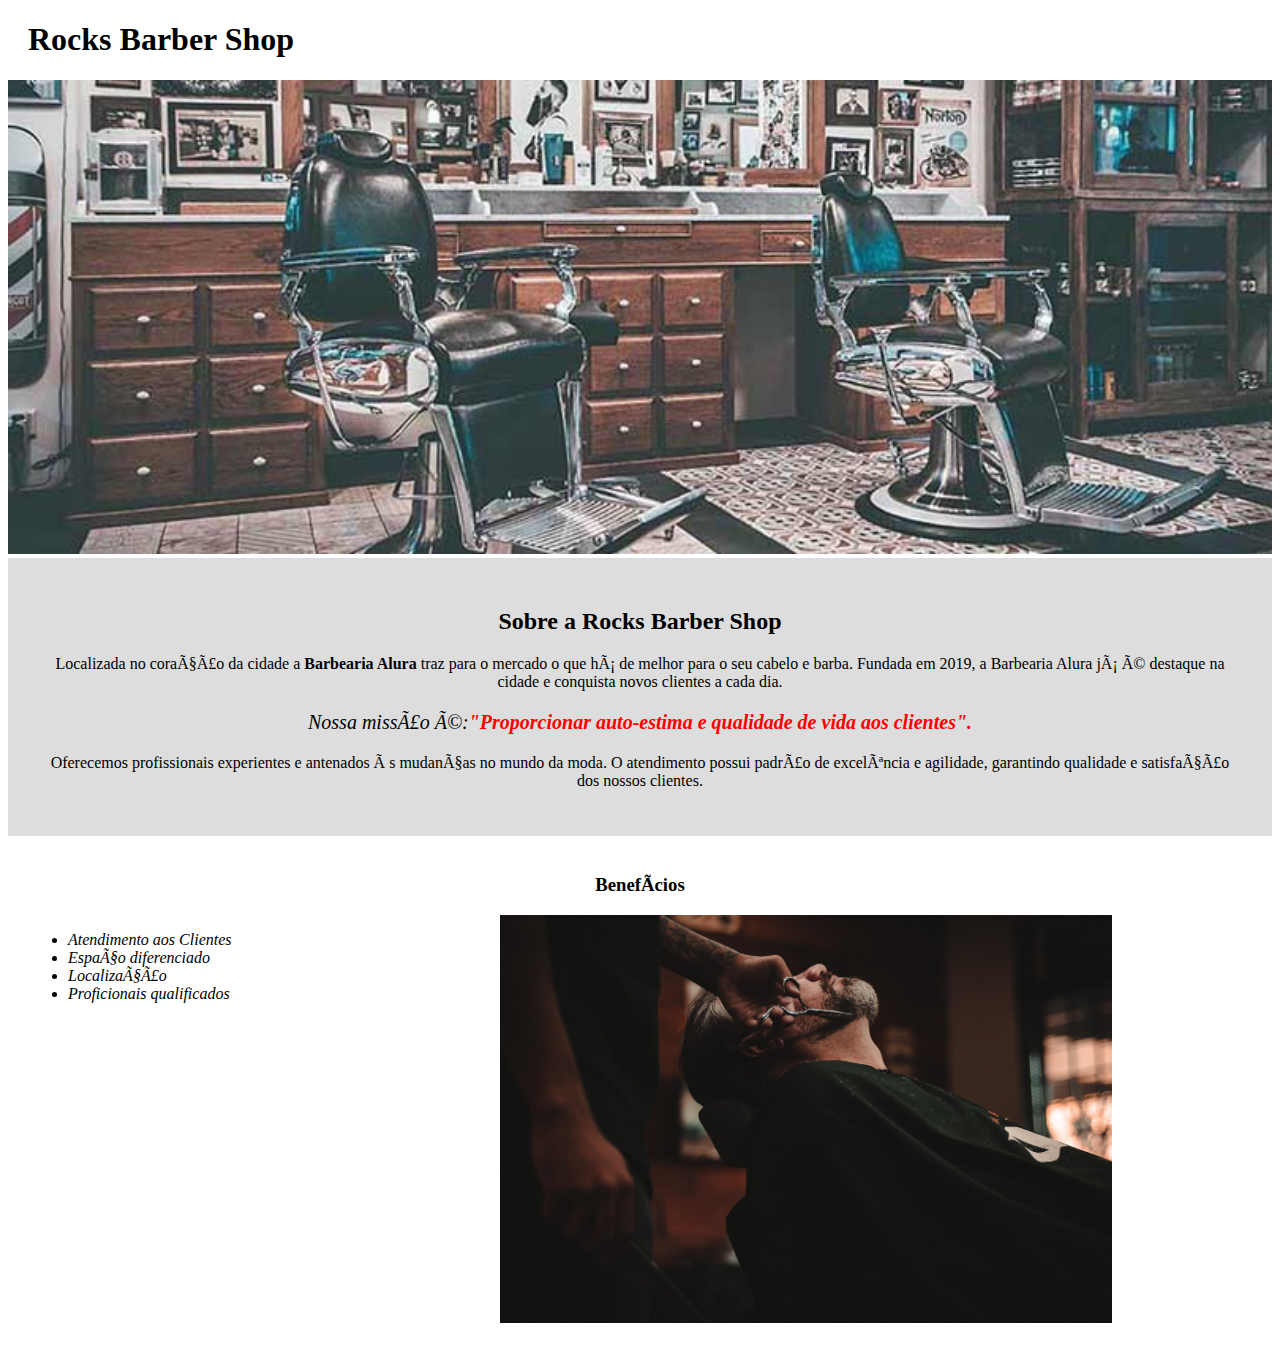
==== index.html @ 844c4357 "first version" ====
<!DOCTYPE html>
<html lang="pt-br">
    <head>
        <meta charset="UFT-8">
        <title style="text-align: center"> Rocks Barber Shop</title>
        <link rel="stylesheet" href="./css/styles.css">

    </head>
    <body>
        <header>
            <h1 class="main-title">Rocks Barber Shop</h1>
        </header>
        <img id="banner" src="./images/banner.jpg">

        <div class="main">
            <h2 class="centralized-title">Sobre a Rocks Barber Shop</h2>

            <p>Localizada no coração da cidade a <strong>Barbearia Alura</strong> traz para o mercado o que há de melhor para o seu cabelo e barba. Fundada em 2019, a Barbearia Alura já é destaque na cidade e conquista novos clientes a cada dia.</p>

            <p id="mission"><em>Nossa missão é:<strong>"Proporcionar auto-estima e qualidade de vida aos clientes".</strong> </em></p>

            <p>Oferecemos profissionais experientes e antenados às mudanças no mundo da moda. O atendimento possui padrão de excelência e agilidade, garantindo qualidade e satisfação dos nossos clientes.</p>
        </div>

        <div class="benefits">
            <h3 class="centralized-title">Benefícios</h3>
            <ul>
                <li class="items">Atendimento aos Clientes</li>
                <li class="items">Espaço diferenciado</li>
                <li class="items">Localização</li>
                <li class="items">Proficionais qualificados</li>
            </ul>

            <img src="./images/beneficios.jpg" class="imagembeneficios">
        </div>

    </body>
</html>
---- css/styles.css ----
body {
}

img#banner {
    width: 100%;
}

.main {
    background: #DDDDDD;
    padding: 30px;
}

.main-title {
    padding-left: 20px;
}

.centralized-title {
    text-align: center;
}

p {
    text-align: center;
}

p#mission {
    font-size: 20px;
}

em strong {
    color: red;
}

.items {
    font-style: italic;
}

.benefits {
    background: #FFFFFF;
    padding: 20px;
}

ul {
    display: inline-block;
    vertical-align: top;
    width: 20%;
    margin-right: 15%;
}

.imagembeneficios {
    width: 50%;
}
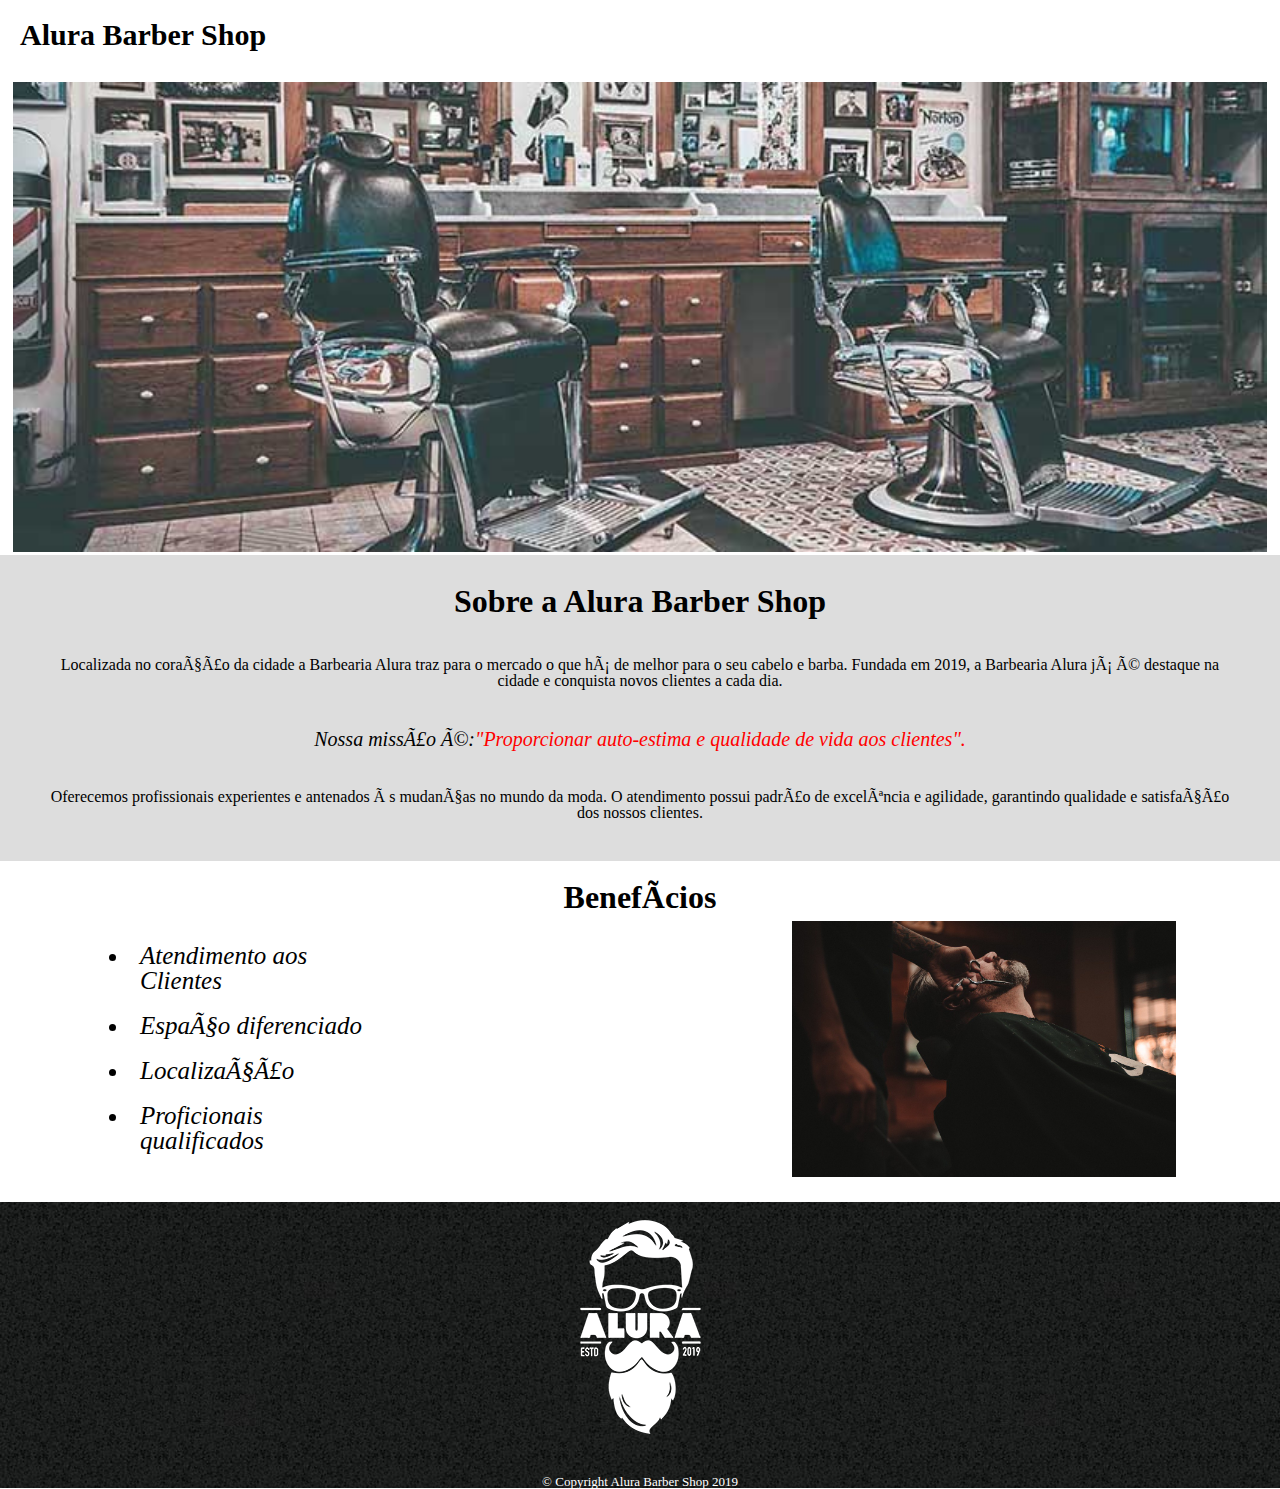
==== commit be5c07dd: "homepage footer, header and list  modifications" ====
--- a/index.html
+++ b/index.html
@@ -2,37 +2,44 @@
 <html lang="pt-br">
     <head>
         <meta charset="UFT-8">
-        <title style="text-align: center"> Rocks Barber Shop</title>
+        <title style="text-align: center"> Alura Barber Shop</title>
+        <link rel="stylesheet" href="./css/reset.css">
         <link rel="stylesheet" href="./css/styles.css">
 
     </head>
     <body>
         <header>
-            <h1 class="main-title">Rocks Barber Shop</h1>
+            <h1 class="main-title">Alura Barber Shop</h1>
         </header>
-        <img id="banner" src="./images/banner.jpg">
 
-        <div class="main">
-            <h2 class="centralized-title">Sobre a Rocks Barber Shop</h2>
+        <main>
+            <img id="banner" src="./images/banner.jpg">
 
-            <p>Localizada no coração da cidade a <strong>Barbearia Alura</strong> traz para o mercado o que há de melhor para o seu cabelo e barba. Fundada em 2019, a Barbearia Alura já é destaque na cidade e conquista novos clientes a cada dia.</p>
+            <div class="main">
+                <h2 class="centralized-title">Sobre a Alura Barber Shop</h2>
 
-            <p id="mission"><em>Nossa missão é:<strong>"Proporcionar auto-estima e qualidade de vida aos clientes".</strong> </em></p>
+                <p class="mission-paragraph">Localizada no coração da cidade a <strong>Barbearia Alura</strong> traz para o mercado o que há de melhor para o seu cabelo e barba. Fundada em 2019, a Barbearia Alura já é destaque na cidade e conquista novos clientes a cada dia.</p>
 
-            <p>Oferecemos profissionais experientes e antenados às mudanças no mundo da moda. O atendimento possui padrão de excelência e agilidade, garantindo qualidade e satisfação dos nossos clientes.</p>
-        </div>
+                <p class="mission-paragraph" id="mission"><em>Nossa missão é:<strong>"Proporcionar auto-estima e qualidade de vida aos clientes".</strong> </em></p>
 
-        <div class="benefits">
-            <h3 class="centralized-title">Benefícios</h3>
-            <ul>
-                <li class="items">Atendimento aos Clientes</li>
-                <li class="items">Espaço diferenciado</li>
-                <li class="items">Localização</li>
-                <li class="items">Proficionais qualificados</li>
-            </ul>
+                <p class="mission-paragraph">Oferecemos profissionais experientes e antenados às mudanças no mundo da moda. O atendimento possui padrão de excelência e agilidade, garantindo qualidade e satisfação dos nossos clientes.</p>
+            </div>
 
-            <img src="./images/beneficios.jpg" class="imagembeneficios">
-        </div>
+            <div class="benefits">
+                <h3 class="centralized-title">Benefícios</h3>
+                <ul>
+                    <li class="items">Atendimento aos Clientes</li>
+                    <li class="items">Espaço diferenciado</li>
+                    <li class="items">Localização</li>
+                    <li class="items">Proficionais qualificados</li>
+                </ul>
 
+                <img src="./images/beneficios.jpg" class="image-benefits">
+            </div>
+        </main>
+        <footer>
+            <img src="images/logo-branco.png">
+            <p class="copyright">&copy; Copyright Alura Barber Shop 2019</p>
+        </footer>
     </body>
 </html>--- a/css/styles.css
+++ b/css/styles.css
@@ -1,8 +1,14 @@
-body {
+header h1{
+    font-size: 30px;
+    margin-top: 20px;
+    margin-bottom: 2px;
+    font-weight: bold;
 }
 
 img#banner {
-    width: 100%;
+    width: 98%;
+    margin-left: 1%;
+    margin-right: 1%;
 }
 
 .main {
@@ -12,40 +18,76 @@
 
 .main-title {
     padding-left: 20px;
+    padding-bottom: 30px;
 }
 
-.centralized-title {
+.main .centralized-title {
     text-align: center;
+    font-weight: bold;
+    font-size: 32px;
+    padding-bottom: 30px;
 }
 
-p {
+.mission-paragraph {
     text-align: center;
+    padding: 10px;
 }
 
 p#mission {
     font-size: 20px;
+    padding-bottom: 30px;
+    padding-top: 30px;
+    font-style: italic;
 }
 
 em strong {
     color: red;
 }
 
+.benefits .centralized-title {
+    text-align: center;
+    font-weight: bold;
+    font-size: 32px;
+}
+
 .items {
     font-style: italic;
+    padding: 10px;
 }
 
 .benefits {
     background: #FFFFFF;
-    padding: 20px;
+    padding-top: 20px;
+    padding-bottom: 20px;
 }
 
 ul {
+    list-style: inherit;
     display: inline-block;
     vertical-align: top;
     width: 20%;
+    margin-top: 10px;
     margin-right: 15%;
+    margin-left: 120px;
+    font-size: 25px;
+    padding: 10px;
 }
 
-.imagembeneficios {
-    width: 50%;
+.image-benefits {
+    width: 30%;
+    margin-top: 10px;
+    position: relative;
+    top: -2px;
+    left: 200px;
+}
+
+footer{
+    background: url("../images/bg.jpg");
+    text-align: center;
+}
+
+.copyright{
+    color: #FFFFFF;
+    font-size: 13px;
+    margin-top: 20px;
 }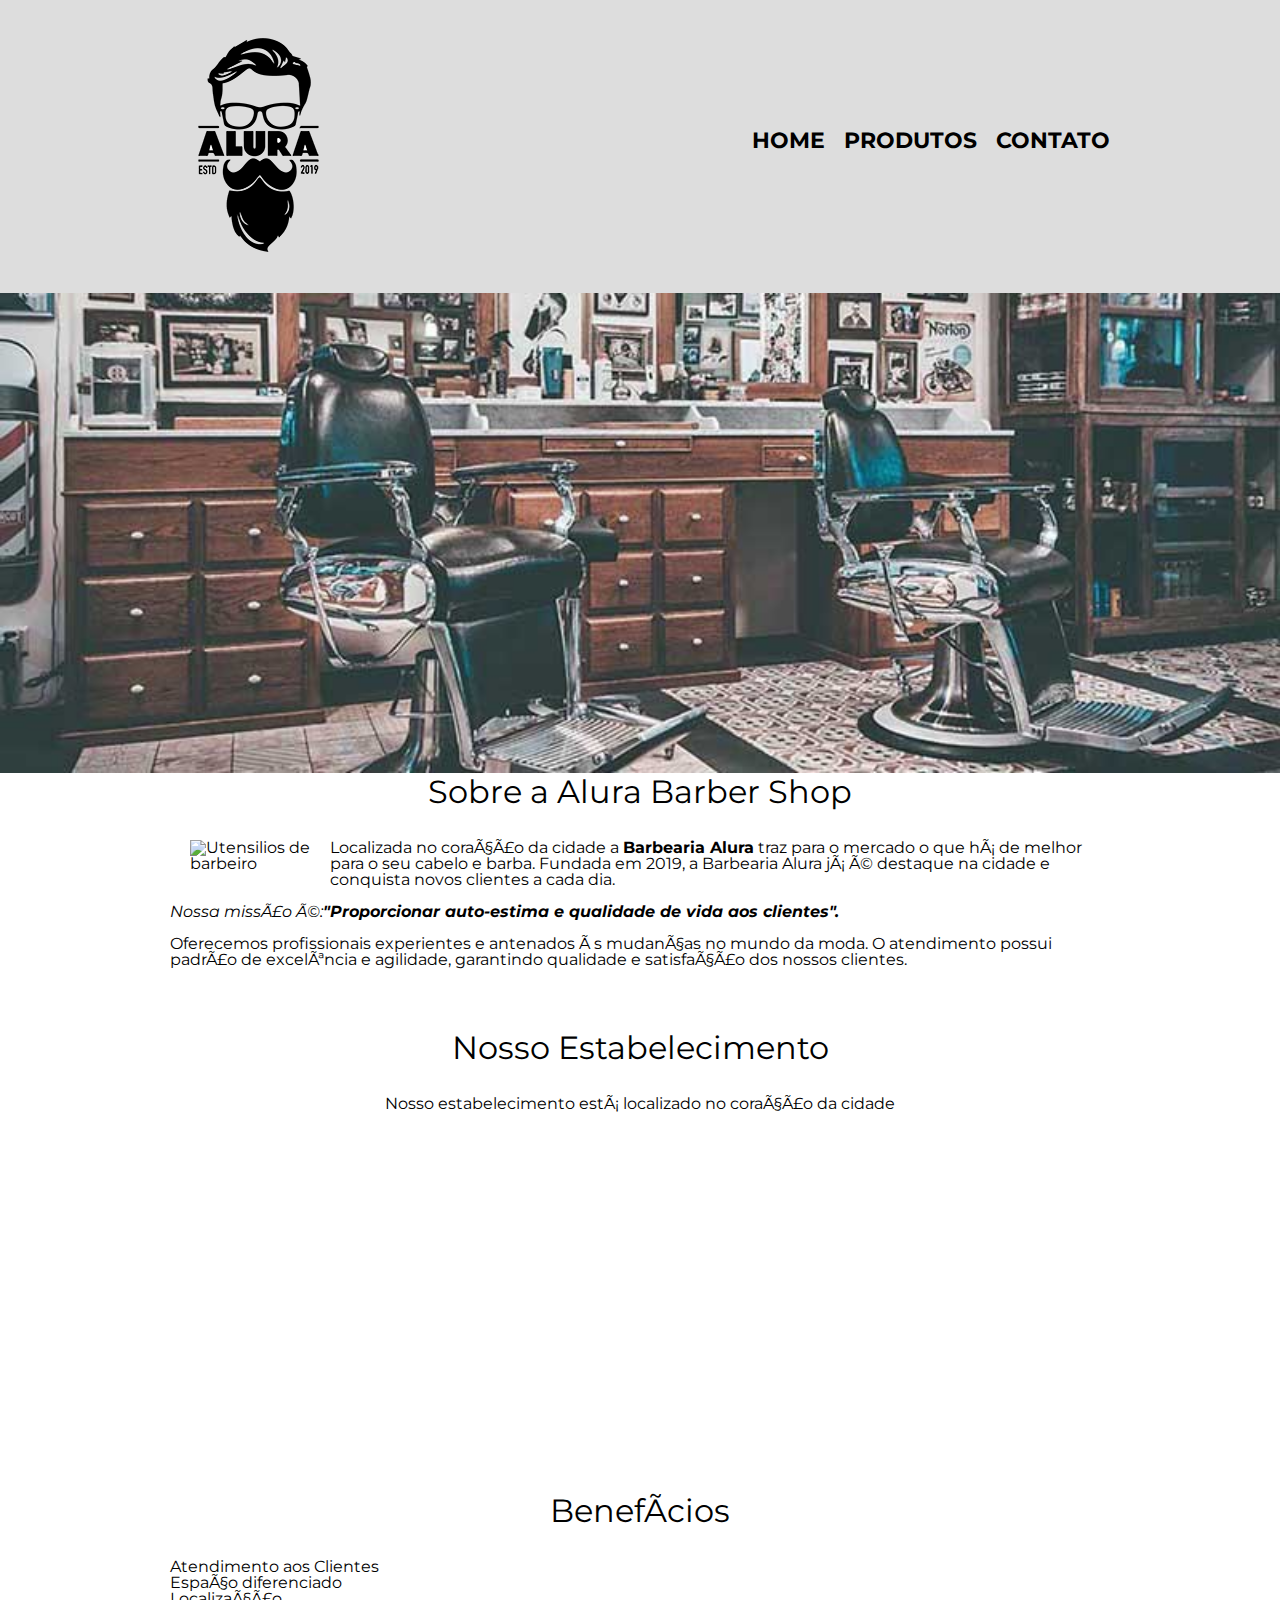
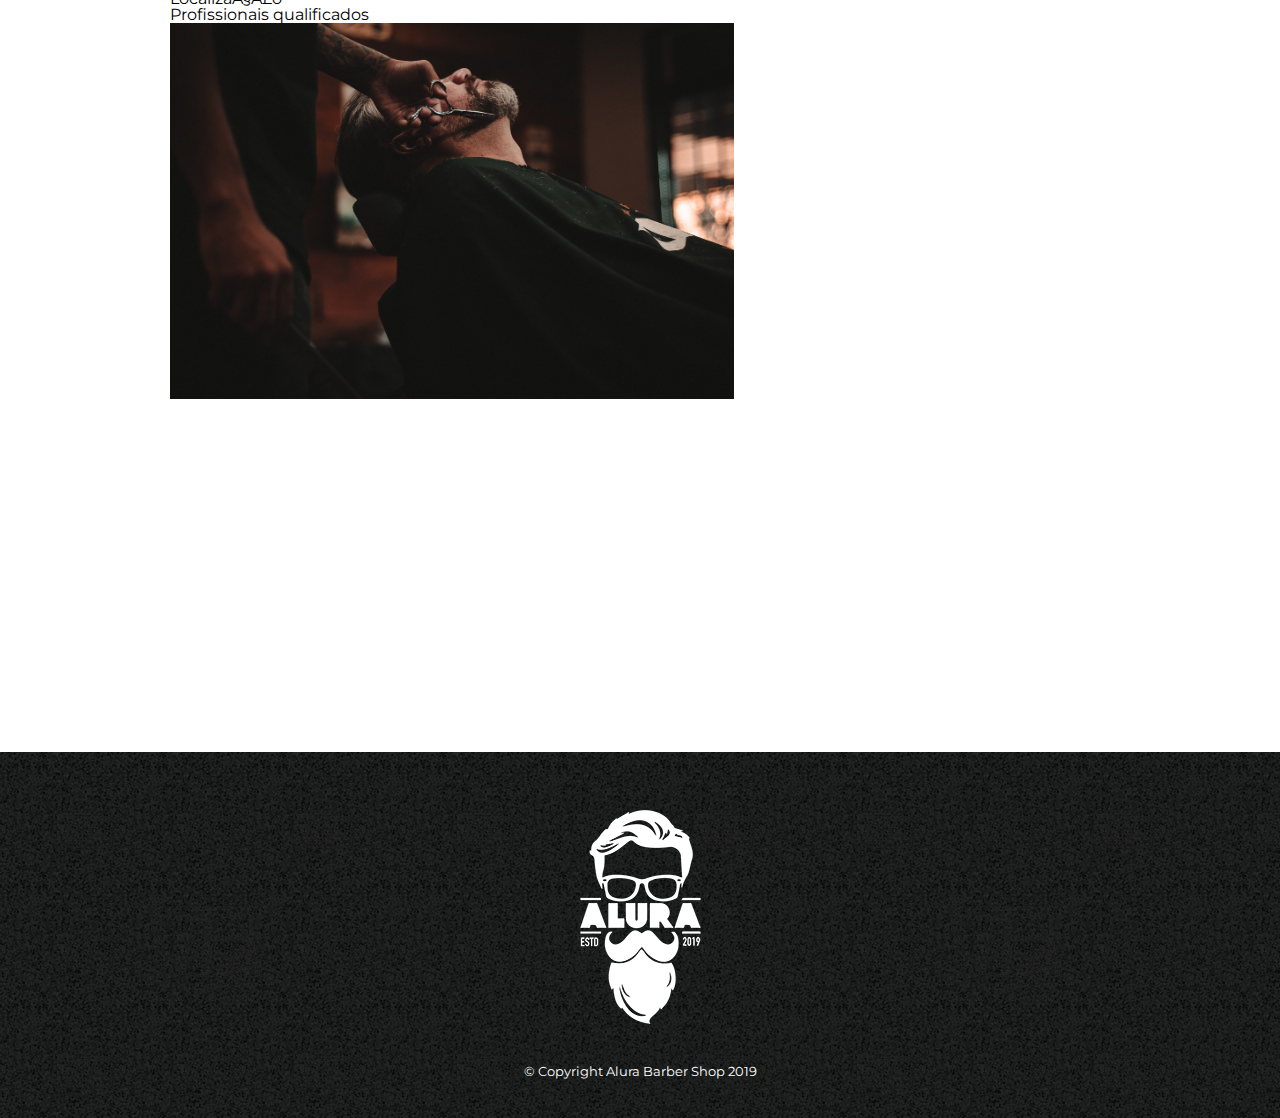
==== commit be149386: "Upgraded homepage with new style and features like map and video" ====
--- a/index.html
+++ b/index.html
@@ -3,43 +3,73 @@
     <head>
         <meta charset="UFT-8">
         <title style="text-align: center"> Alura Barber Shop</title>
+
         <link rel="stylesheet" href="./css/reset.css">
-        <link rel="stylesheet" href="./css/styles.css">
+        <link rel="stylesheet" href="./css/style.css">
+        <link href="https://fonts.googleapis.com/css2?family=Montserrat:wght@500&display=swap" rel="stylesheet">
 
     </head>
     <body>
-        <header>
-            <h1 class="main-title">Alura Barber Shop</h1>
+         <header>
+            <div class="box">
+                <h1>
+                    <a href="index.html">
+                        <img src="./images/logo.png">
+                    </a>
+                </h1>
+                <nav>
+                    <ul>
+                        <li><a href="index.html">Home</a></li>
+                        <li><a href="products.html">Produtos</a></li>
+                        <li><a href="contact.html">Contato</a></li>
+                    </ul>
+                </nav>
+            </div>
         </header>
 
+        <img class="banner" src="./images/banner.jpg">
+
         <main>
-            <img id="banner" src="./images/banner.jpg">
+            <section class="main">
+                <h2 class="main-title">Sobre a Alura Barber Shop</h2>
 
-            <div class="main">
-                <h2 class="centralized-title">Sobre a Alura Barber Shop</h2>
+                <img class="utensilios" src="./images/utensilios.jpg" alt="Utensilios de barbeiro">
 
                 <p class="mission-paragraph">Localizada no coração da cidade a <strong>Barbearia Alura</strong> traz para o mercado o que há de melhor para o seu cabelo e barba. Fundada em 2019, a Barbearia Alura já é destaque na cidade e conquista novos clientes a cada dia.</p>
 
                 <p class="mission-paragraph" id="mission"><em>Nossa missão é:<strong>"Proporcionar auto-estima e qualidade de vida aos clientes".</strong> </em></p>
 
                 <p class="mission-paragraph">Oferecemos profissionais experientes e antenados às mudanças no mundo da moda. O atendimento possui padrão de excelência e agilidade, garantindo qualidade e satisfação dos nossos clientes.</p>
-            </div>
+            </section>
 
-            <div class="benefits">
-                <h3 class="centralized-title">Benefícios</h3>
+            <section class="map">
+              <h3 class="main-title">Nosso Estabelecimento</h3>
+                <p>Nosso estabelecimento está localizado no coração da cidade</p>
+
+                <iframe src="https://www.google.com/maps/embed?pb=!1m18!1m12!1m3!1d1292.7491959711385!2d-46.633051772814184!3d-23.588300618286475!2m3!1f0!2f0!3f0!3m2!1i1024!2i768!4f13.1!3m3!1m2!1s0x94ce5a2b2ed7f3a1%3A0xab35da2f5ca62674!2sCaelum%20-%20Escola%20de%20Tecnologia!5e0!3m2!1spt-BR!2sbr!4v1586744430402!5m2!1spt-BR!2sbr" width="100%" height="300" frameborder="0" style="border:0;" allowfullscreen="" aria-hidden="false" tabindex="0"></iframe>
+
+            </section>
+
+            <section class="benefits">
+                <h3 class="main-title">Benefícios</h3>
                 <ul>
                     <li class="items">Atendimento aos Clientes</li>
                     <li class="items">Espaço diferenciado</li>
                     <li class="items">Localização</li>
-                    <li class="items">Proficionais qualificados</li>
+                    <li class="items">Profissionais qualificados</li>
                 </ul>
 
                 <img src="./images/beneficios.jpg" class="image-benefits">
-            </div>
+
+                <div class="video">
+                  <iframe width="560" height="315" src="https://www.youtube.com/embed/wcVVXUV0YUY" frameborder="0" allow="accelerometer; autoplay; encrypted-media; gyroscope; picture-in-picture" allowfullscreen></iframe>
+                </div>
+
+            </section>
         </main>
         <footer>
             <img src="images/logo-branco.png">
             <p class="copyright">&copy; Copyright Alura Barber Shop 2019</p>
         </footer>
     </body>
-</html>+</html>
--- a/css/style.css
+++ b/css/style.css
@@ -0,0 +1,204 @@
+header {
+    background: #DDDDDD;
+    padding: 20px 0;
+}
+
+body {
+  font-family: 'Montserrat', sans-serif;
+}
+
+.box {
+    position: relative;
+    width: 940px;
+    margin: 0 auto;
+}
+
+nav {
+    position: absolute;
+    top: 110px;
+    right: 0px;
+}
+
+nav li {
+    display: inline;
+    margin: 0 0 0 15px;
+}
+
+nav a {
+    text-transform: uppercase;
+    color: #000000;
+    font-weight: bold;
+    font-size: 22px;
+    text-decoration: none;
+}
+
+nav a:hover {
+    color: #C78C19;
+    text-decoration: underline;
+}
+
+.products {
+    width: 940px;
+    margin: 0 auto;
+    padding: 50px 0;
+}
+
+.products li {
+    display: inline-block;
+    text-align: center;
+    width: 30%;
+    vertical-align: top;
+    margin: 0 1.5%;
+    padding: 30px 20px;
+    box-sizing: border-box;
+    border: 2px solid #000000;
+    border-radius: 10px
+}
+
+.products li:hover {
+    border-color: #C78C19;
+}
+
+.products li:active {
+    border-color: #088C19;
+}
+
+.products li:hover h2{
+    font-size: 34px;
+}
+
+.products h2 {
+    font-size: 30px;
+    font-weight: bold;
+}
+
+.product-description {
+    font-size: 18px;
+}
+
+.product-price {
+    font-size: 22px;
+    font-weight: bold;
+    padding: 10px 0;
+    margin-top: 10px;
+}
+
+footer {
+    text-align: center;
+    background: url(../images/bg.jpg);
+    padding: 40px 0;
+}
+
+.copyright {
+    color: #FFFFFF;
+    font-size: 13px;
+    margin-top: 20px;
+}
+
+main {
+    width: 940px;
+    margin: 0 auto;
+}
+
+form {
+    margin: 40px 0;
+}
+
+form label, form legend {
+    display: block;
+    font-size: 20px;
+    margin-bottom: 10px;
+}
+
+.input-default {
+    display: block;
+    margin-bottom: 20px;
+    padding: 10px 25px;
+    width: 50%;
+}
+
+.checkbox {
+    margin: 20px 0;
+}
+
+.submit {
+    width: 40%;
+    padding: 15px 0;
+    background: orange;
+    color: white;
+    font-weight: bold;
+    font-size: 18px;
+    border: none;
+    border-radius: 5px;
+    transition: 1s all;
+    cursor: pointer;
+}
+
+.submit:hover {
+    background: darkorange;
+    transform: scale(1.05);
+}
+
+table {
+    margin: 20px 0 40px;
+}
+
+thead {
+    background: #555555;
+    color: white;
+    font-weight: bold;
+}
+
+td, th {
+    border: 1px solid #000000;
+    padding: 8px 15px;
+}
+
+/* CSS da pagina inicial */
+
+.banner {
+  width: 100%;
+}
+
+.main-title{
+  text-align: center;
+  font-size: 2em;
+  margin-bottom: 1em;
+  clear: left;
+}
+
+.main p {
+  margin-bottom: 1em;
+}
+
+.main strong {
+  font-weight: bold;
+}
+
+.main em {
+  font-style: italic;
+}
+
+.utensilios {
+  width: 120px;
+  float: left;
+  margin: 0 20px 20px;
+}
+
+.image-benefits {
+  width: 60%;
+}
+
+.map {
+  padding: 3em 0;
+}
+
+.map p {
+  margin: 0 0 2em;
+  text-align: center;
+}
+
+.video {
+  width: 560px;
+  margin: 1em auto;
+}
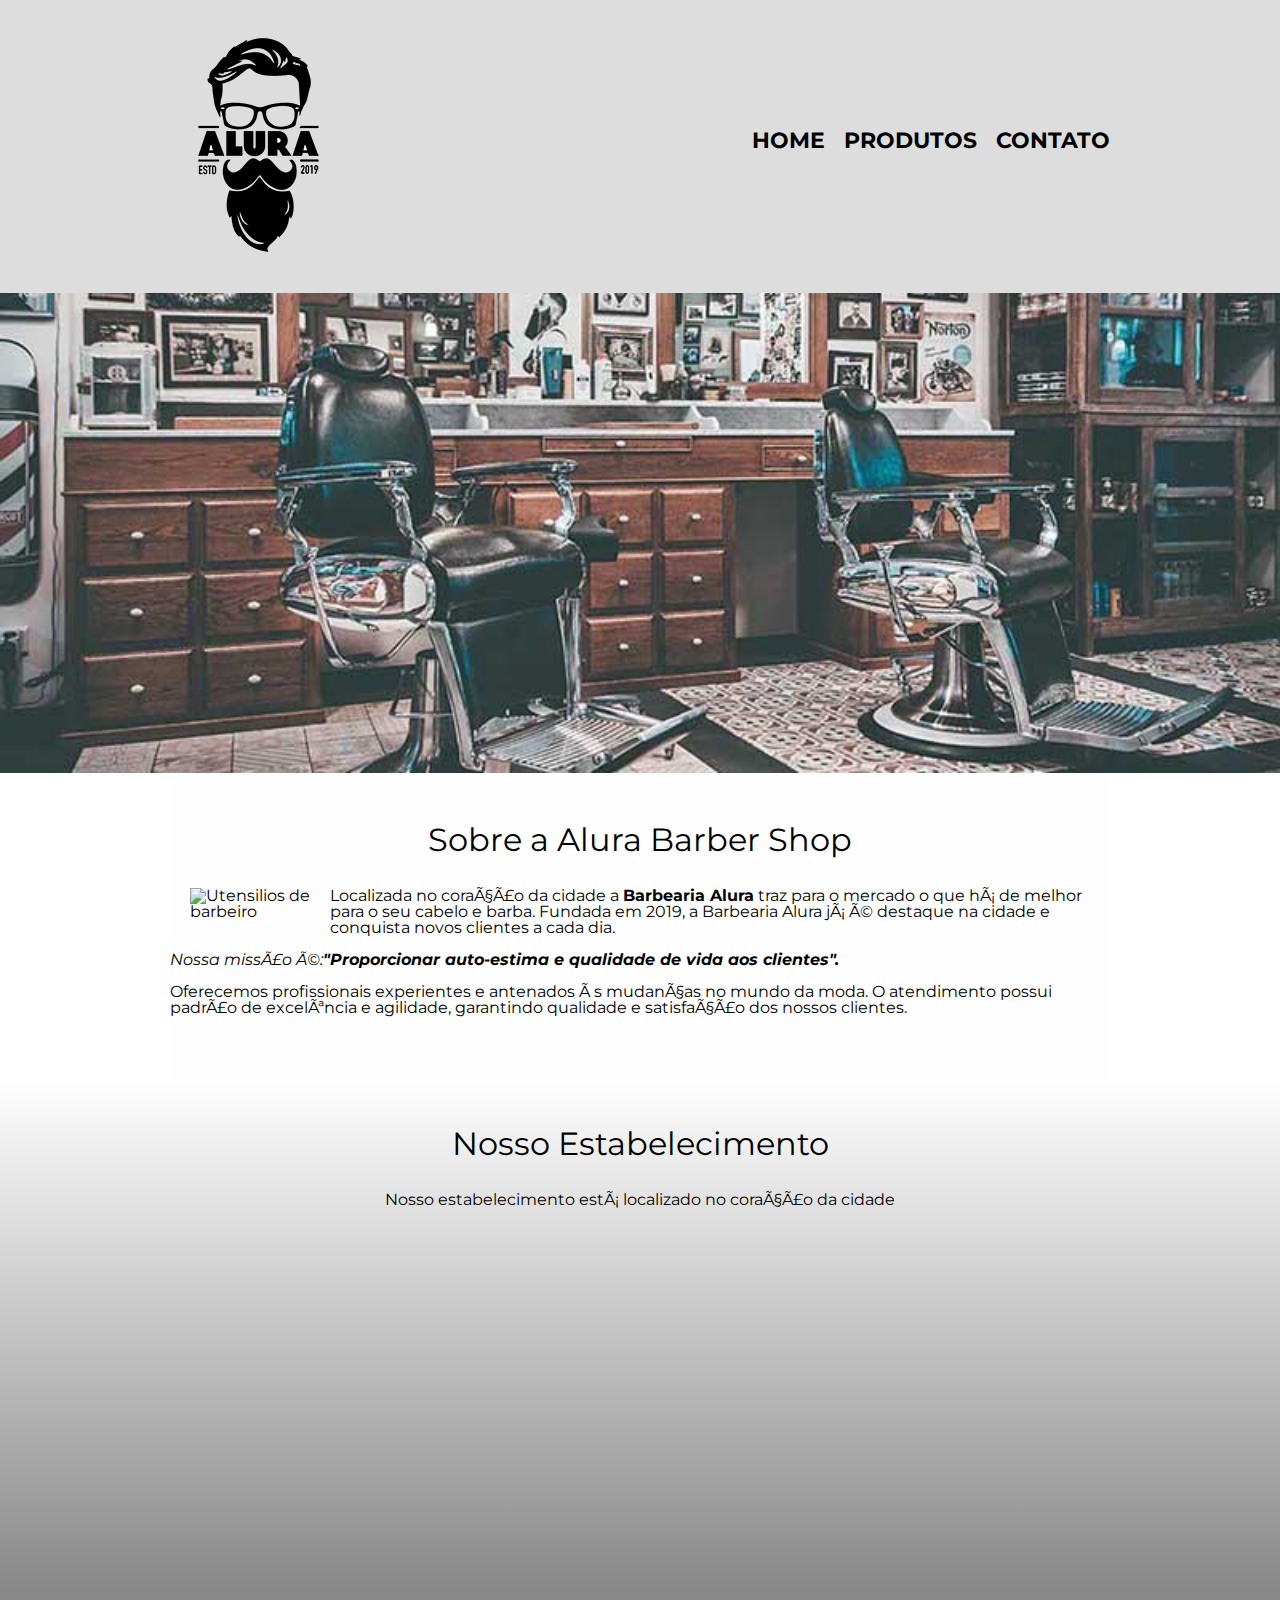
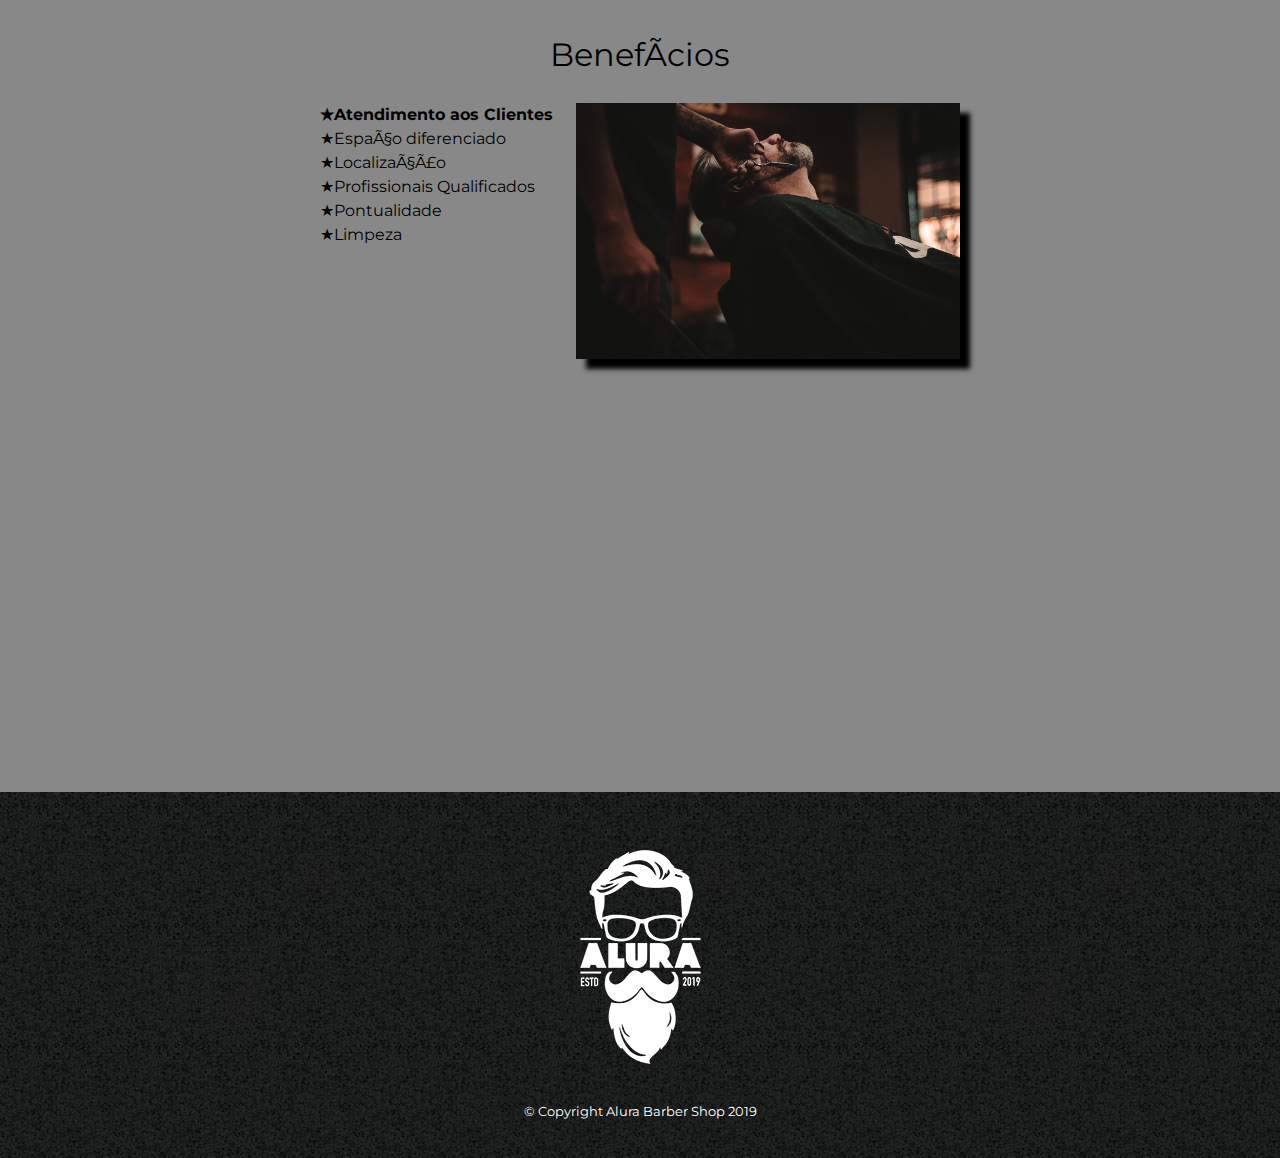
==== commit 96b66e26: "Finished homepage and it's also more responsive" ====
--- a/index.html
+++ b/index.html
@@ -2,6 +2,7 @@
 <html lang="pt-br">
     <head>
         <meta charset="UFT-8">
+        <meta name="viewport" content="width=device-width">
         <title style="text-align: center"> Alura Barber Shop</title>
 
         <link rel="stylesheet" href="./css/reset.css">
@@ -30,8 +31,8 @@
         <img class="banner" src="./images/banner.jpg">
 
         <main>
-            <section class="main">
-                <h2 class="main-title">Sobre a Alura Barber Shop</h2>
+            <section class="principal">
+                <h2 class="principal-title">Sobre a Alura Barber Shop</h2>
 
                 <img class="utensilios" src="./images/utensilios.jpg" alt="Utensilios de barbeiro">
 
@@ -43,26 +44,29 @@
             </section>
 
             <section class="map">
-              <h3 class="main-title">Nosso Estabelecimento</h3>
+              <h3 class="principal-title">Nosso Estabelecimento</h3>
                 <p>Nosso estabelecimento está localizado no coração da cidade</p>
-
-                <iframe src="https://www.google.com/maps/embed?pb=!1m18!1m12!1m3!1d1292.7491959711385!2d-46.633051772814184!3d-23.588300618286475!2m3!1f0!2f0!3f0!3m2!1i1024!2i768!4f13.1!3m3!1m2!1s0x94ce5a2b2ed7f3a1%3A0xab35da2f5ca62674!2sCaelum%20-%20Escola%20de%20Tecnologia!5e0!3m2!1spt-BR!2sbr!4v1586744430402!5m2!1spt-BR!2sbr" width="100%" height="300" frameborder="0" style="border:0;" allowfullscreen="" aria-hidden="false" tabindex="0"></iframe>
+                <div class="map-content">
+                  <iframe src="https://www.google.com/maps/embed?pb=!1m18!1m12!1m3!1d1292.7491959711385!2d-46.633051772814184!3d-23.588300618286475!2m3!1f0!2f0!3f0!3m2!1i1024!2i768!4f13.1!3m3!1m2!1s0x94ce5a2b2ed7f3a1%3A0xab35da2f5ca62674!2sCaelum%20-%20Escola%20de%20Tecnologia!5e0!3m2!1spt-BR!2sbr!4v1586744430402!5m2!1spt-BR!2sbr" width="100%" height="300" frameborder="0" style="border:0;" allowfullscreen="" aria-hidden="false" tabindex="0"></iframe>
+                </div>
 
             </section>
 
             <section class="benefits">
-                <h3 class="main-title">Benefícios</h3>
-                <ul>
-                    <li class="items">Atendimento aos Clientes</li>
-                    <li class="items">Espaço diferenciado</li>
-                    <li class="items">Localização</li>
-                    <li class="items">Profissionais qualificados</li>
-                </ul>
-
-                <img src="./images/beneficios.jpg" class="image-benefits">
+                <h3 class="principal-title">Benefícios</h3>
+                <div class="content-benefits">
+                   <ul class="list-benefits">
+                      <li class="items">Atendimento aos Clientes</li>
+                      <li class="items">Espaço diferenciado</li>
+                      <li class="items">Localização</li>
+                      <li class="items">Profissionais Qualificados</li>
+                      <li class="items">Pontualidade</li>
+                      <li class="items">Limpeza</li>
+                         </ul><img src="./images/beneficios.jpg" class="image-benefits">
+                </div>
 
                 <div class="video">
-                  <iframe width="560" height="315" src="https://www.youtube.com/embed/wcVVXUV0YUY" frameborder="0" allow="accelerometer; autoplay; encrypted-media; gyroscope; picture-in-picture" allowfullscreen></iframe>
+                  <iframe width="100%" height="315" src="https://www.youtube.com/embed/wcVVXUV0YUY" frameborder="0" allow="accelerometer; autoplay; encrypted-media; gyroscope; picture-in-picture" allowfullscreen></iframe>
                 </div>
 
             </section>
--- a/css/style.css
+++ b/css/style.css
@@ -96,8 +96,7 @@
 }
 
 main {
-    width: 940px;
-    margin: 0 auto;
+
 }
 
 form {
@@ -154,28 +153,55 @@
     padding: 8px 15px;
 }
 
+@media screen and (max-width: 480px){
+  .box, .principal, .map-content, .content-benefits, .video {
+    width: auto;
+  }
+
+  h1 {
+    text-align: center;
+  }
+
+  nav {
+    position:static;
+  }
+
+  .list-benefits, .image-benefits {
+    width:100%;
+  }
+}
+
 /* CSS da pagina inicial */
 
 .banner {
   width: 100%;
 }
 
-.main-title{
+.principal-title{
   text-align: center;
   font-size: 2em;
   margin-bottom: 1em;
   clear: left;
 }
 
-.main p {
+.principal {
+  padding: 3em 0;
+  background: #FEFEFE;
+  width: 940px;
+  margin: 0 auto;
+
+}
+
+
+.principal p {
   margin-bottom: 1em;
 }
 
-.main strong {
+.principal strong {
   font-weight: bold;
 }
 
-.main em {
+.principal em {
   font-style: italic;
 }
 
@@ -185,12 +211,11 @@
   margin: 0 20px 20px;
 }
 
-.image-benefits {
-  width: 60%;
-}
 
 .map {
   padding: 3em 0;
+  background: linear-gradient(#FEFEFE, #888888);
+
 }
 
 .map p {
@@ -198,7 +223,69 @@
   text-align: center;
 }
 
+.map-content{
+  width: 940px;
+  margin: 0 auto;
+}
+
+.benefits {
+  padding: 3em 0;
+  background: #888888;
+}
+
+.content-benefits {
+  width: 640px;
+  margin: 0 auto;
+}
+
+.list-benefits {
+  width: 40%;
+  display: inline-block;
+  vertical-align: top;
+}
+
+.items{
+  line-height: 1.5;
+}
+
+.items:before{
+  content:"★";
+}
+
+.items:first-child {
+  font-weight: bold;
+}
+
+.image-benefits {
+  width: 60%;
+  opacity: 1;
+  transition: 400ms;
+  box-shadow: 10px 10px 5px #000000;
+}
+
+.image-benefits:hover{
+  opacity: 0.7;
+}
+
 .video {
   width: 560px;
-  margin: 1em auto;
-}
+  margin: 2em auto;
+}
+
+@media screen and (max-width: 480px){
+  .box, .principal, .map-content, .content-benefits, .video {
+    width: auto;
+  }
+
+  h1 {
+    text-align: center;
+  }
+
+  nav {
+    position:static;
+  }
+
+  .list-benefits, .image-benefits {
+    width:100%;
+  }
+}
